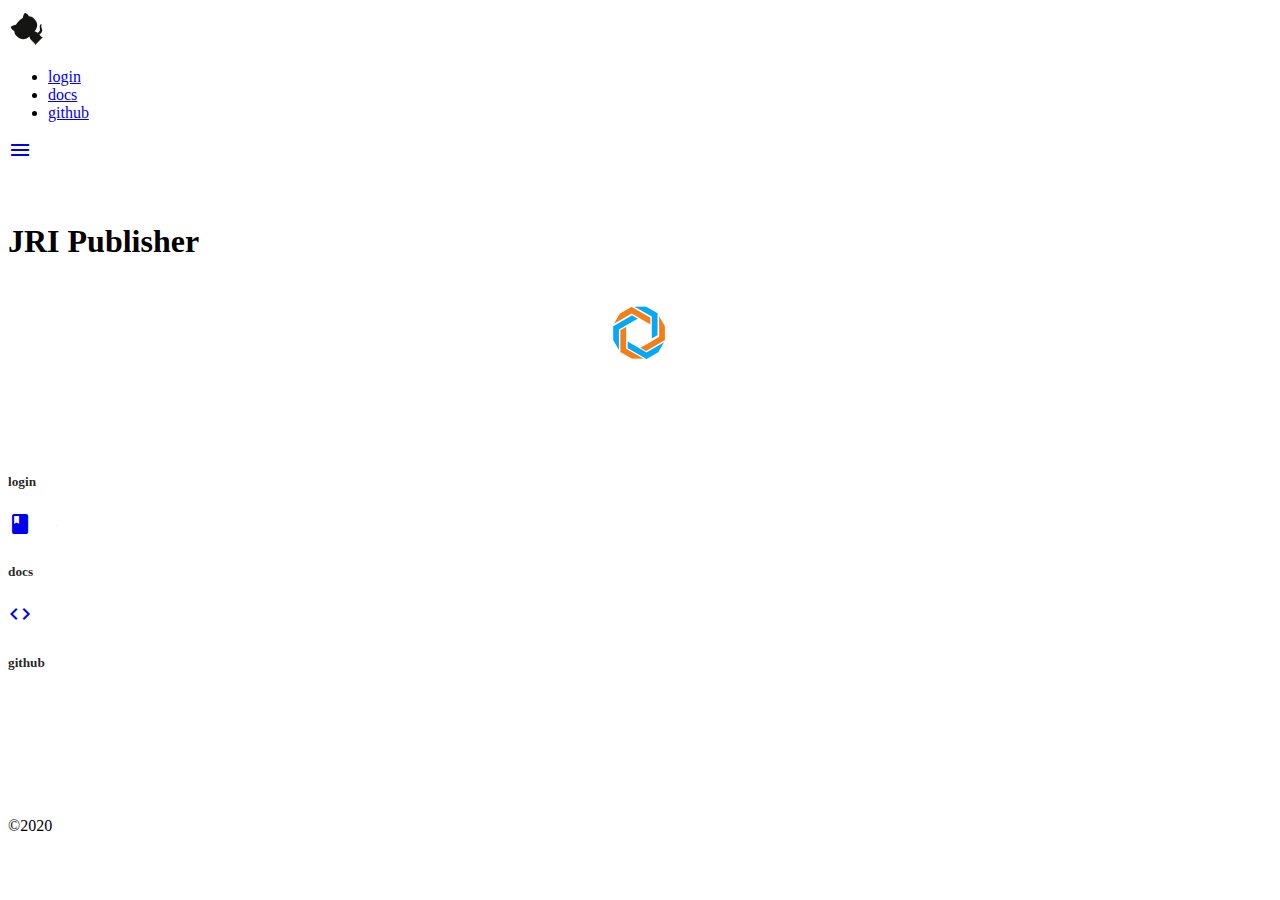
==== app/index.html @ 3ae1e171 "Add files via upload" ====
<!DOCTYPE html>
<html lang="en">
<head>
  <meta http-equiv="Content-Type" content="text/html; charset=UTF-8"/>
  <meta name="viewport" content="width=device-width, initial-scale=1, maximum-scale=1.0"/>
  <title>JRI Publisher</title>

  <!-- CSS  -->
  <link href="https://fonts.googleapis.com/icon?family=Material+Icons" rel="stylesheet">
  <link href="css/materialize.css" type="text/css" rel="stylesheet" media="screen,projection"/>
  <link href="css/style.css" type="text/css" rel="stylesheet" media="screen,projection"/>
	
</head>
<body>
  <nav class="light-blue lighten-1" role="navigation">
    <div class="nav-wrapper container"><a id="logo-container" href="#" class="brand-logo"></a>
      <ul class="right hide-on-med-and-down">
        <li><a href="#"></a></li>
      </ul>

      <ul id="nav-mobile" class="sidenav">
		  <br> 
        <li><a href="#">login</a></li>
		  <li><a href="#">docs</a></li>
		  <li><a href="#">github</a></li>
		  
      </ul>
      <a href="#" data-target="nav-mobile" class="sidenav-trigger"><i class="material-icons">menu</i></a>
    </div>
  </nav>
  <div class="section no-pad-bot" id="index-banner">
    <div class="container">
      <br><br>
      <h1 class="header center orange-text">JRI Publisher</h1>
		<div align="center"><br><img src="jri-publisher-logo-small.png"></div>
      
      <br><br>

    </div>
  </div>


  <div class="container">
    <div class="section">

      <!--   Icon Section   -->
      <div class="row">
        <div class="col s12 m4">
          <div class="icon-block">
            <h2 class="center light-blue-text"><a href=":10000"><i class="material-icons">login</i></a></h2>
			  <h5 class="center"><a href="https://google.com" style="color:rgba(0, 0, 0, 0.87); text-decoration: none;">login</a></h5>

            <p class="light"></p>
          </div>
        </div>

        <div class="col s12 m4">
          <div class="icon-block">
            <h2 class="center light-blue-text"><a href="https://jripub.davidghedini.com"><i class="material-icons">book</i></a></h2>
            <h5 class="center"><a href="https://jripub.davidghedini.com" style="color:rgba(0, 0, 0, 0.87); text-decoration: none;">docs</a></h5>

            <p class="light"></p>
          </div>
        </div>

        <div class="col s12 m4">
          <div class="icon-block">
            <h2 class="center light-blue-text"><a href="https://github.com/DavidGhedini/jri-publisher"><i class="material-icons">code</i></a></h2>
            <h5 class="center"><a href="https://github.com/DavidGhedini/jri-publisher" style="color:rgba(0, 0, 0, 0.87); text-decoration: none;">github</a></h5>

            <p class="light"></p>
          </div>
        </div>
      </div>

    </div>
    <br><br><br><br><br><br>
  </div>

  <footer class="page-footer orange">
    <div class="container">
      <div class="row">
        <div class="col l6 s12">
          <p class="grey-text text-lighten-4">&copy;2020 <a href="https://davidghedini.com" style="text-decoration: none; color: #fff!important">David Ghedini</a></p>


        </div>
        <div class="col l3 s12">
          <ul>
           
            
          </ul>
        </div>
        <div class="col l3 s12">
          <ul>
            
          </ul>
        </div>
      </div>
    </div>
   <div class="page-footer orange">
      <div class="container">
      
      </div>
    </div>
  </footer>
	<a href="https://github.com/DavidGhedini/jri-publisher" class="github-corner" aria-label="View source on GitHub"><svg width="80" height="80" viewBox="0 0 250 250" style="fill:#fff; color:#151513; position: absolute; top: 0; border: 0; left: 0; transform: scale(-1, 1);" aria-hidden="true"><path d="M0,0 L115,115 L130,115 L142,142 L250,250 L250,0 Z"></path><path d="M128.3,109.0 C113.8,99.7 119.0,89.6 119.0,89.6 C122.0,82.7 120.5,78.6 120.5,78.6 C119.2,72.0 123.4,76.3 123.4,76.3 C127.3,80.9 125.5,87.3 125.5,87.3 C122.9,97.6 130.6,101.9 134.4,103.2" fill="currentColor" style="transform-origin: 130px 106px;" class="octo-arm"></path><path d="M115.0,115.0 C114.9,115.1 118.7,116.5 119.8,115.4 L133.7,101.6 C136.9,99.2 139.9,98.4 142.2,98.6 C133.8,88.0 127.5,74.4 143.8,58.0 C148.5,53.4 154.0,51.2 159.7,51.0 C160.3,49.4 163.2,43.6 171.4,40.1 C171.4,40.1 176.1,42.5 178.8,56.2 C183.1,58.6 187.2,61.8 190.9,65.4 C194.5,69.0 197.7,73.2 200.1,77.6 C213.8,80.2 216.3,84.9 216.3,84.9 C212.7,93.1 206.9,96.0 205.4,96.6 C205.1,102.4 203.0,107.8 198.3,112.5 C181.9,128.9 168.3,122.5 157.7,114.1 C157.9,116.9 156.7,120.9 152.7,124.9 L141.0,136.5 C139.8,137.7 141.6,141.9 141.8,141.8 Z" fill="currentColor" class="octo-body"></path></svg></a><style>.github-corner:hover .octo-arm{animation:octocat-wave 560ms ease-in-out}@keyframes octocat-wave{0%,100%{transform:rotate(0)}20%,60%{transform:rotate(-25deg)}40%,80%{transform:rotate(10deg)}}@media (max-width:500px){.github-corner:hover .octo-arm{animation:none}.github-corner .octo-arm{animation:octocat-wave 560ms ease-in-out}}</style>


  <!--  Scripts-->
  <script src="https://code.jquery.com/jquery-2.1.1.min.js"></script>
  <script src="js/materialize.js"></script>
  <script src="js/init.js"></script>

  </body>
</html>
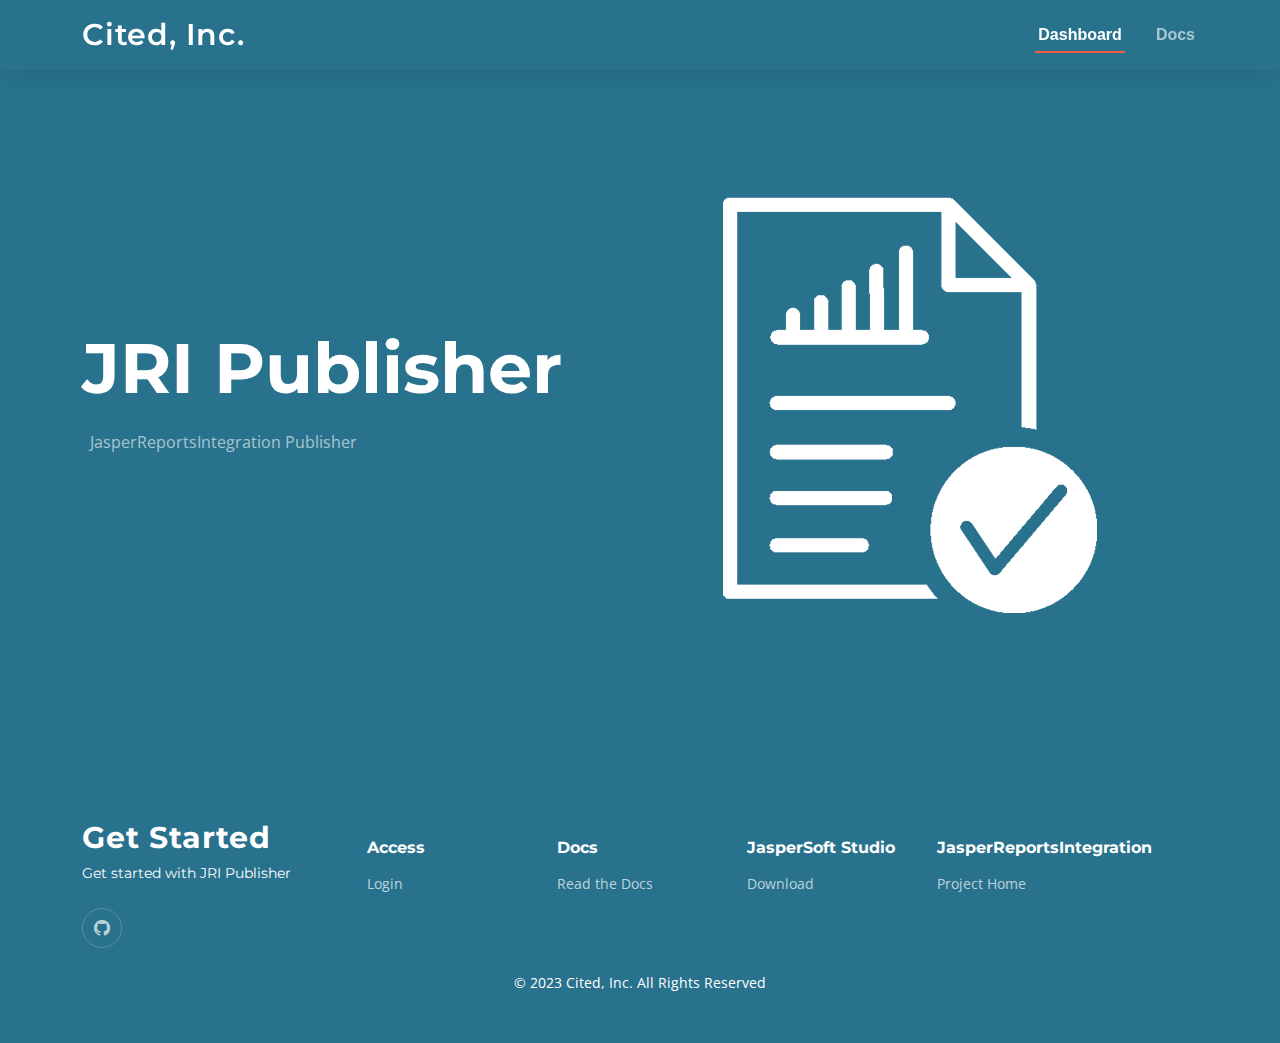
==== commit 442de1f3: "UpdateWebApp" ====
--- a/app/index.html
+++ b/app/index.html
@@ -1,116 +1,173 @@
-<!DOCTYPE html>
-<html lang="en">
-<head>
-  <meta http-equiv="Content-Type" content="text/html; charset=UTF-8"/>
-  <meta name="viewport" content="width=device-width, initial-scale=1, maximum-scale=1.0"/>
-  <title>JRI Publisher</title>
-
-  <!-- CSS  -->
-  <link href="https://fonts.googleapis.com/icon?family=Material+Icons" rel="stylesheet">
-  <link href="css/materialize.css" type="text/css" rel="stylesheet" media="screen,projection"/>
-  <link href="css/style.css" type="text/css" rel="stylesheet" media="screen,projection"/>
-	
-</head>
-<body>
-  <nav class="light-blue lighten-1" role="navigation">
-    <div class="nav-wrapper container"><a id="logo-container" href="#" class="brand-logo"></a>
-      <ul class="right hide-on-med-and-down">
-        <li><a href="#"></a></li>
-      </ul>
-
-      <ul id="nav-mobile" class="sidenav">
-		  <br> 
-        <li><a href="#">login</a></li>
-		  <li><a href="#">docs</a></li>
-		  <li><a href="#">github</a></li>
-		  
-      </ul>
-      <a href="#" data-target="nav-mobile" class="sidenav-trigger"><i class="material-icons">menu</i></a>
-    </div>
-  </nav>
-  <div class="section no-pad-bot" id="index-banner">
-    <div class="container">
-      <br><br>
-      <h1 class="header center orange-text">JRI Publisher</h1>
-		<div align="center"><br><img src="jri-publisher-logo-small.png"></div>
-      
-      <br><br>
-
-    </div>
-  </div>
-
-
-  <div class="container">
-    <div class="section">
-
-      <!--   Icon Section   -->
-      <div class="row">
-        <div class="col s12 m4">
-          <div class="icon-block">
-            <h2 class="center light-blue-text"><a href=":10000"><i class="material-icons">login</i></a></h2>
-			  <h5 class="center"><a href="https://google.com" style="color:rgba(0, 0, 0, 0.87); text-decoration: none;">login</a></h5>
-
-            <p class="light"></p>
-          </div>
-        </div>
-
-        <div class="col s12 m4">
-          <div class="icon-block">
-            <h2 class="center light-blue-text"><a href="https://jripub.davidghedini.com"><i class="material-icons">book</i></a></h2>
-            <h5 class="center"><a href="https://jripub.davidghedini.com" style="color:rgba(0, 0, 0, 0.87); text-decoration: none;">docs</a></h5>
-
-            <p class="light"></p>
-          </div>
-        </div>
-
-        <div class="col s12 m4">
-          <div class="icon-block">
-            <h2 class="center light-blue-text"><a href="https://github.com/DavidGhedini/jri-publisher"><i class="material-icons">code</i></a></h2>
-            <h5 class="center"><a href="https://github.com/DavidGhedini/jri-publisher" style="color:rgba(0, 0, 0, 0.87); text-decoration: none;">github</a></h5>
-
-            <p class="light"></p>
-          </div>
-        </div>
-      </div>
-
-    </div>
-    <br><br><br><br><br><br>
-  </div>
-
-  <footer class="page-footer orange">
-    <div class="container">
-      <div class="row">
-        <div class="col l6 s12">
-          <p class="grey-text text-lighten-4">&copy;2020 <a href="https://davidghedini.com" style="text-decoration: none; color: #fff!important">David Ghedini</a></p>
-
-
-        </div>
-        <div class="col l3 s12">
-          <ul>
-           
-            
-          </ul>
-        </div>
-        <div class="col l3 s12">
-          <ul>
-            
-          </ul>
-        </div>
-      </div>
-    </div>
-   <div class="page-footer orange">
-      <div class="container">
-      
-      </div>
-    </div>
-  </footer>
-	<a href="https://github.com/DavidGhedini/jri-publisher" class="github-corner" aria-label="View source on GitHub"><svg width="80" height="80" viewBox="0 0 250 250" style="fill:#fff; color:#151513; position: absolute; top: 0; border: 0; left: 0; transform: scale(-1, 1);" aria-hidden="true"><path d="M0,0 L115,115 L130,115 L142,142 L250,250 L250,0 Z"></path><path d="M128.3,109.0 C113.8,99.7 119.0,89.6 119.0,89.6 C122.0,82.7 120.5,78.6 120.5,78.6 C119.2,72.0 123.4,76.3 123.4,76.3 C127.3,80.9 125.5,87.3 125.5,87.3 C122.9,97.6 130.6,101.9 134.4,103.2" fill="currentColor" style="transform-origin: 130px 106px;" class="octo-arm"></path><path d="M115.0,115.0 C114.9,115.1 118.7,116.5 119.8,115.4 L133.7,101.6 C136.9,99.2 139.9,98.4 142.2,98.6 C133.8,88.0 127.5,74.4 143.8,58.0 C148.5,53.4 154.0,51.2 159.7,51.0 C160.3,49.4 163.2,43.6 171.4,40.1 C171.4,40.1 176.1,42.5 178.8,56.2 C183.1,58.6 187.2,61.8 190.9,65.4 C194.5,69.0 197.7,73.2 200.1,77.6 C213.8,80.2 216.3,84.9 216.3,84.9 C212.7,93.1 206.9,96.0 205.4,96.6 C205.1,102.4 203.0,107.8 198.3,112.5 C181.9,128.9 168.3,122.5 157.7,114.1 C157.9,116.9 156.7,120.9 152.7,124.9 L141.0,136.5 C139.8,137.7 141.6,141.9 141.8,141.8 Z" fill="currentColor" class="octo-body"></path></svg></a><style>.github-corner:hover .octo-arm{animation:octocat-wave 560ms ease-in-out}@keyframes octocat-wave{0%,100%{transform:rotate(0)}20%,60%{transform:rotate(-25deg)}40%,80%{transform:rotate(10deg)}}@media (max-width:500px){.github-corner:hover .octo-arm{animation:none}.github-corner .octo-arm{animation:octocat-wave 560ms ease-in-out}}</style>
-
-
-  <!--  Scripts-->
-  <script src="https://code.jquery.com/jquery-2.1.1.min.js"></script>
-  <script src="js/materialize.js"></script>
-  <script src="js/init.js"></script>
-
-  </body>
-</html>
+<head>
+  <meta charset="utf-8">
+  <meta content="width=device-width, initial-scale=1.0" name="viewport">
+
+  <title>AcuGIS | OpenTileServer</title>
+  <meta content="" name="description">
+  <meta content="" name="keywords">
+
+  <!-- Favicons -->
+  <link href="assets/img/favicon.ico" rel="icon">
+
+  <!-- Google Fonts -->
+  <link rel="preconnect" href="https://fonts.googleapis.com">
+  <link rel="preconnect" href="https://fonts.gstatic.com" crossorigin>
+  <link href="https://fonts.googleapis.com/css2?family=Open+Sans:ital,wght@0,300;0,400;0,500;0,600;0,700;1,300;1,400;1,600;1,700&family=Montserrat:ital,wght@0,300;0,400;0,500;0,600;0,700;1,300;1,400;1,500;1,600;1,700&family=Raleway:ital,wght@0,300;0,400;0,500;0,600;0,700;1,300;1,400;1,500;1,600;1,700&display=swap" rel="stylesheet">
+
+  <link href="assets/vendor/bootstrap/css/bootstrap.min.css" rel="stylesheet">
+  <link href="assets/vendor/bootstrap-icons/bootstrap-icons.css" rel="stylesheet">
+  <link href="assets/vendor/aos/aos.css" rel="stylesheet">
+  <link href="assets/vendor/glightbox/css/glightbox.min.css" rel="stylesheet">
+  <link href="assets/vendor/swiper/swiper-bundle.min.css" rel="stylesheet">
+  <link href="assets/css/style.css" rel="stylesheet">
+	
+	
+
+  
+</head>
+
+<body>
+
+  
+
+  <header id="header" class="header d-flex align-items-center" style="background-color:#28728d">
+
+    <div class="container-fluid container-xl d-flex align-items-center justify-content-between">
+      <a href="index.html" class="logo d-flex align-items-center">
+        
+        <h1>Cited, Inc.</h1>
+      </a>
+      <nav id="navbar" class="navbar">
+        <ul>
+          <li><a href="#" class="active">Dashboard</a></li>
+         
+          <li><a href="/latest" target="_blank">Docs</a></li>
+	  	
+         
+
+      <i class="mobile-nav-toggle mobile-nav-show bi bi-list"></i>
+      <i class="mobile-nav-toggle mobile-nav-hide d-none bi bi-x"></i>
+
+    </div>
+  </header>
+
+  
+  <section id="hero" class="hero" style="background-color:#28728d">
+    <div class="container position-relative">
+      <div class="row gy-5" data-aos="fade-in">
+        <div class="col-lg-6 order-2 order-lg-1 d-flex flex-column justify-content-center text-center text-lg-start">
+          <h2><span style="font-size:70px">JRI Publisher</span></h2>
+          <p>&nbsp;&nbsp;JasperReportsIntegration Publisher</p>
+          <div class="d-flex justify-content-center justify-content-lg-start">
+            
+          </div>
+        </div>
+        <div class="col-lg-6 order-1 order-lg-2">
+          <img src="assets/img/jasper.fw.png" class="img-fluid" alt="" data-aos="zoom-out" data-aos-delay="100" >
+        </div>
+      </div>
+    </div>
+
+    <p>&nbsp;</p>    <p>&nbsp;</p> 
+  </section>
+  
+
+  <main id="main">
+
+    
+    
+  </main>
+  <footer id="footer" class="footer" style="background-color:#28728d">
+
+    <div class="container">
+      <div class="row gy-4">
+        <div class="col-lg-3 col-md-12 footer-info">
+          <a href="/latest" class="logo d-flex align-items-center">
+            <span>Get Started</span>
+          </a>
+          <p>Get started with JRI Publisher</p>
+          <div class="social-links d-flex mt-4">
+            <a href="https://github.com/AcuGIS/OpenTileServer" class="twitter"><i class="bi bi-github"></i></a>
+            
+          </div>
+        </div>
+
+        <div class="col-lg-2 col-6 footer-links">
+          <h4>Access</h4>
+          <ul>
+			  
+
+            <li><a href="https://xyzIP:10000" target="_blank">Login</a></li>
+            
+            
+          </ul>
+        </div>
+	  
+		  <div class="col-lg-2 col-6 footer-links">
+          <h4>Docs</h4>
+          <ul>
+           
+            <li><a href="/latest" target="_blank">Read the Docs</a></li>
+            
+          </ul>
+        </div>
+		  
+		  
+		  
+
+
+
+
+        <div class="col-lg-2 col-6 footer-links">
+          <h4>JasperSoft Studio</h4>
+          <ul>
+            <li><a href="https://sourceforge.net/projects/jasperstudio/" target="_blank">Download</a></li>
+	    
+            
+          </ul>
+        </div>
+
+
+
+
+
+
+
+        
+        <div class="col-lg-2 col-6 footer-links">
+          <h4>JasperReportsIntegration</h4>
+          <ul>
+         
+            <li><a href="https://github.com/daust/JasperReportsIntegration" target="_blank">Project Home</a></li>
+            
+          
+            
+          </ul>
+        </div>
+
+      </div>
+    </div>
+
+    <div class="container mt-4">
+      <div class="copyright">
+        &copy; 2023 <a href="https://www.citedcorp.com" target="_blank" style="text-decoration:none; color:#fff">Cited, Inc.</a>  All Rights Reserved
+      </div>
+      
+    </div>
+
+  </footer>
+
+  <a href="#" class="scroll-top d-flex align-items-center justify-content-center"><i class="bi bi-arrow-up-short"></i></a>
+
+
+
+  <script src="assets/vendor/bootstrap/js/bootstrap.bundle.min.js"></script>
+  <script src="assets/vendor/aos/aos.js"></script>
+  <script src="assets/vendor/glightbox/js/glightbox.min.js"></script>
+  <script src="assets/vendor/purecounter/purecounter_vanilla.js"></script>
+  <script src="assets/vendor/swiper/swiper-bundle.min.js"></script>
+  <script src="assets/js/web.js"></script>
+
+</body>
+
+</html>
